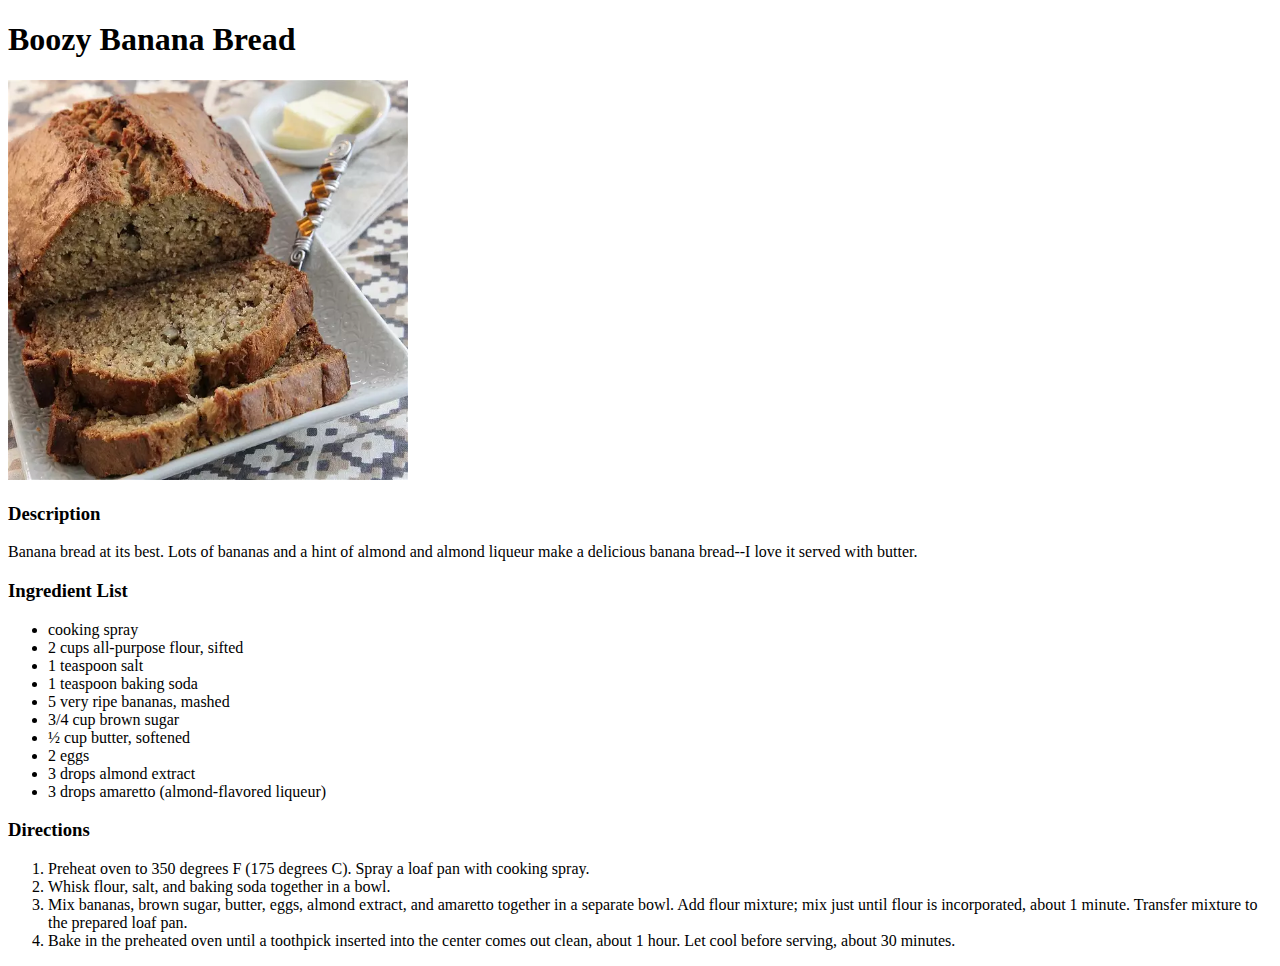
==== recipes/banana-bread.html @ 6287ecd5 "Added two more recipes" ====
<!DOCTYPE html>
<html lang="en">
<head>
    <meta charset="UTF-8">
    <title>Boozy Banana Bread</title>
</head>
<body>
    <h1>Boozy Banana Bread</h1>
    <img src="../images/banana-bread.jpg" alt="Boozy Banana Bread" width="400" height="400">
    <h3>Description</h3>
    <p>
        Banana bread at its best. Lots of bananas and a hint of almond and almond liqueur make a delicious banana bread--I love it served with butter.
    </p>
    <h3>Ingredient List</h3>
    <ul>
        <li>cooking spray</li>
        <li>2 cups all-purpose flour, sifted</li>
        <li>1 teaspoon salt</li>
        <li>1 teaspoon baking soda</li>
        <li>5 very ripe bananas, mashed</li>
        <li>3/4 cup brown sugar</li>
        <li>½ cup butter, softened</li>
        <li>2 eggs</li>
        <li>3 drops almond extract</li>    
        <li>3 drops amaretto (almond-flavored liqueur)</li>
    </ul>
    <h3>Directions</h3>
    <ol>
        <li>Preheat oven to 350 degrees F (175 degrees C). Spray a loaf pan with cooking spray.</li>
        <li>Whisk flour, salt, and baking soda together in a bowl.</li>
        <li>Mix bananas, brown sugar, butter, eggs, almond extract, and amaretto together in a separate bowl. Add flour mixture; mix just until flour is incorporated, about 1 minute. Transfer mixture to the prepared loaf pan.</li>
        <li>Bake in the preheated oven until a toothpick inserted into the center comes out clean, about 1 hour. Let cool before serving, about 30 minutes.</li>
    </ol>
</body>
</html>
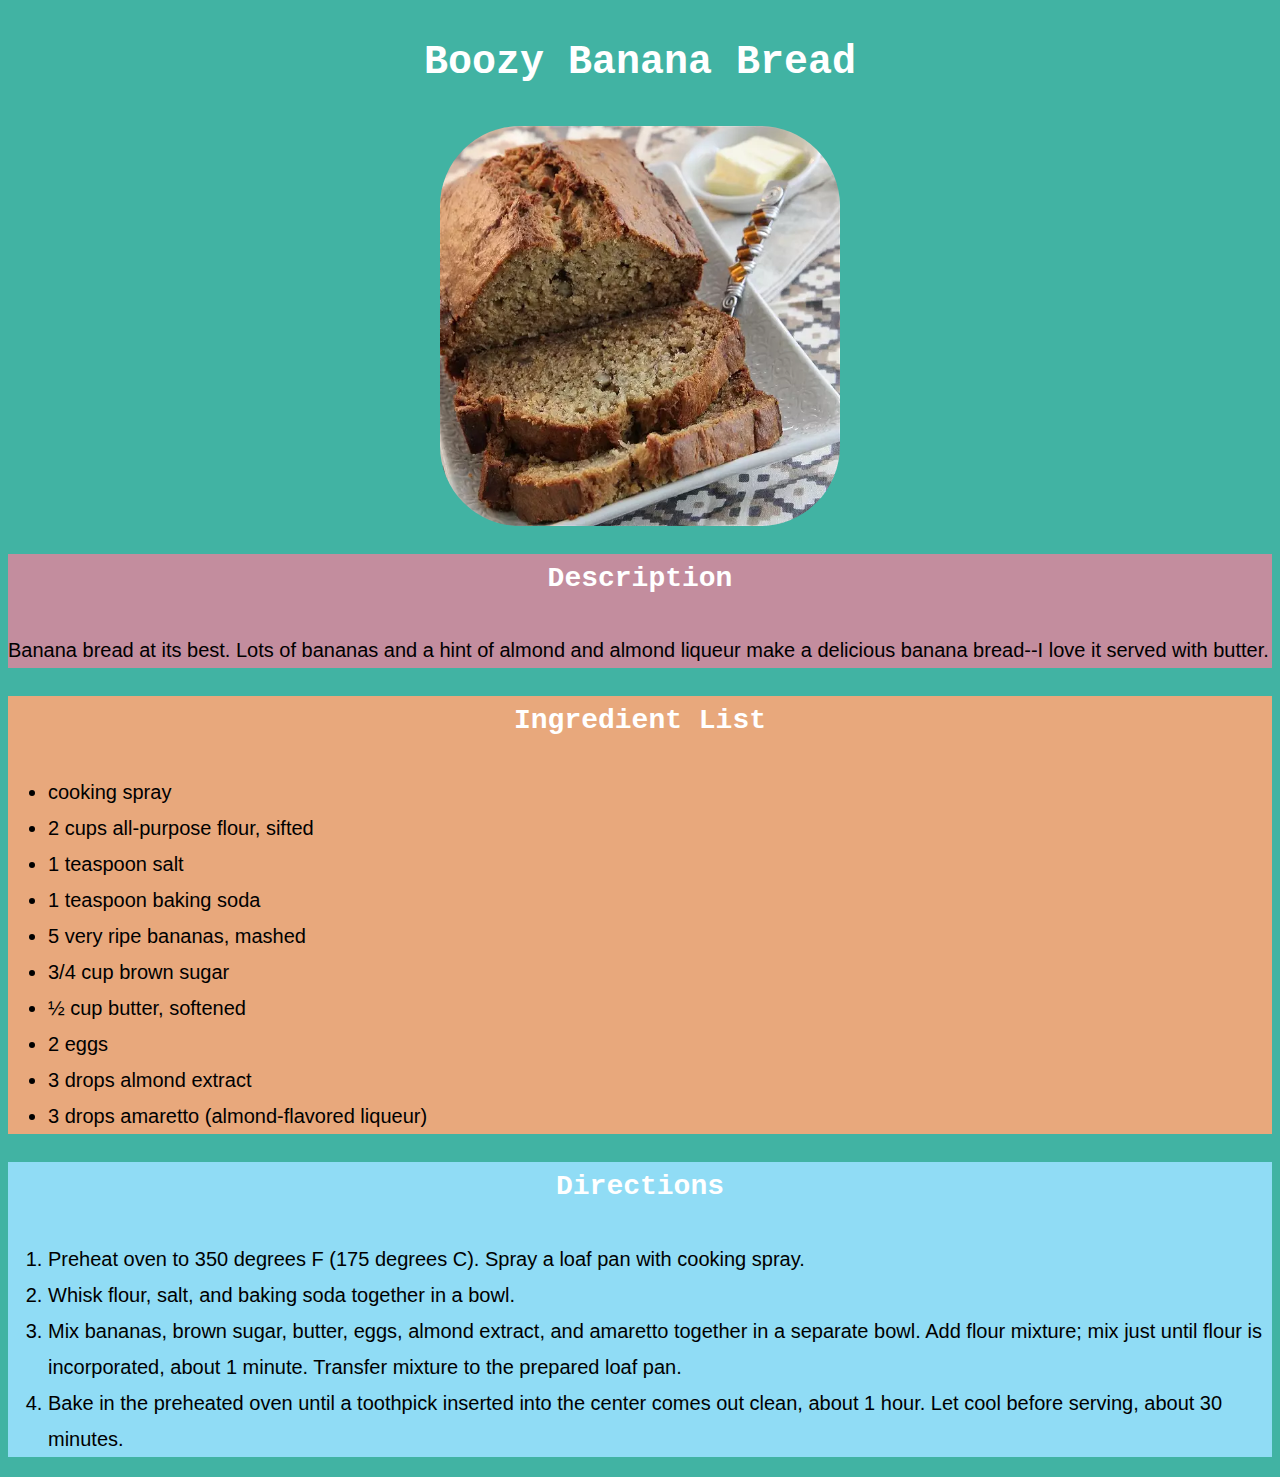
==== commit 3db4f3e9: "styled added to all webpages using external css" ====
--- a/recipes/banana-bread.html
+++ b/recipes/banana-bread.html
@@ -3,33 +3,40 @@
 <head>
     <meta charset="UTF-8">
     <title>Boozy Banana Bread</title>
+    <link rel="stylesheet" href="../style/styles.css">
 </head>
 <body>
     <h1>Boozy Banana Bread</h1>
     <img src="../images/banana-bread.jpg" alt="Boozy Banana Bread" width="400" height="400">
-    <h3>Description</h3>
-    <p>
-        Banana bread at its best. Lots of bananas and a hint of almond and almond liqueur make a delicious banana bread--I love it served with butter.
-    </p>
-    <h3>Ingredient List</h3>
-    <ul>
-        <li>cooking spray</li>
-        <li>2 cups all-purpose flour, sifted</li>
-        <li>1 teaspoon salt</li>
-        <li>1 teaspoon baking soda</li>
-        <li>5 very ripe bananas, mashed</li>
-        <li>3/4 cup brown sugar</li>
-        <li>½ cup butter, softened</li>
-        <li>2 eggs</li>
-        <li>3 drops almond extract</li>    
-        <li>3 drops amaretto (almond-flavored liqueur)</li>
-    </ul>
-    <h3>Directions</h3>
-    <ol>
-        <li>Preheat oven to 350 degrees F (175 degrees C). Spray a loaf pan with cooking spray.</li>
-        <li>Whisk flour, salt, and baking soda together in a bowl.</li>
-        <li>Mix bananas, brown sugar, butter, eggs, almond extract, and amaretto together in a separate bowl. Add flour mixture; mix just until flour is incorporated, about 1 minute. Transfer mixture to the prepared loaf pan.</li>
-        <li>Bake in the preheated oven until a toothpick inserted into the center comes out clean, about 1 hour. Let cool before serving, about 30 minutes.</li>
-    </ol>
+    <div class="description">
+        <h3>Description</h3>
+        <p>
+            Banana bread at its best. Lots of bananas and a hint of almond and almond liqueur make a delicious banana bread--I love it served with butter.
+        </p>
+    </div>
+    <div class="ingredients">
+        <h3>Ingredient List</h3>
+        <ul>
+            <li>cooking spray</li>
+            <li>2 cups all-purpose flour, sifted</li>
+            <li>1 teaspoon salt</li>
+            <li>1 teaspoon baking soda</li>
+            <li>5 very ripe bananas, mashed</li>
+            <li>3/4 cup brown sugar</li>
+            <li>½ cup butter, softened</li>
+            <li>2 eggs</li>
+            <li>3 drops almond extract</li>    
+            <li>3 drops amaretto (almond-flavored liqueur)</li>
+        </ul>
+    </div>
+    <div class="directions">
+        <h3>Directions</h3>
+        <ol>
+            <li>Preheat oven to 350 degrees F (175 degrees C). Spray a loaf pan with cooking spray.</li>
+            <li>Whisk flour, salt, and baking soda together in a bowl.</li>
+            <li>Mix bananas, brown sugar, butter, eggs, almond extract, and amaretto together in a separate bowl. Add flour mixture; mix just until flour is incorporated, about 1 minute. Transfer mixture to the prepared loaf pan.</li>
+            <li>Bake in the preheated oven until a toothpick inserted into the center comes out clean, about 1 hour. Let cool before serving, about 30 minutes.</li>
+        </ol>
+    </div>
 </body>
 </html>--- a/style/styles.css
+++ b/style/styles.css
@@ -0,0 +1,61 @@
+img {
+    height: auto;
+    width: 400;
+    border-radius: 20%;
+    display: block;
+    margin-left: auto;
+    margin-right: auto;
+}
+
+body{
+    background-color: #41B3A3;
+    color: #000000;
+    font-family: 'Gill Sans', 'Gill Sans MT', Calibri, 'Trebuchet MS', sans-serif;
+    font-size: 20px;
+    line-height: 1.8;
+}
+
+h1 {
+    color: #FFFFFF;
+    font-family: 'Lucida Console', 'Courier New', monospace;
+    text-align: center;
+}
+
+a:link {
+    color: black;
+}
+  
+a:visited {
+    color: blue;
+}
+
+a:hover {
+    color: white;
+}
+
+a:active {
+    color: blue;
+}
+
+.list {
+    background-color: #c38d9e
+}
+
+h3 {
+    color: #FFFFFF;
+    font-family: 'Lucida Console', 'Courier New', monospace;
+    font-size: 28px;
+    text-align: center;
+}
+
+.description {
+    background-color: #c38d9e;
+}
+
+.ingredients {
+    background-color: #e8a87c;
+}
+
+.directions {
+    background-color: #90dcf5;
+}